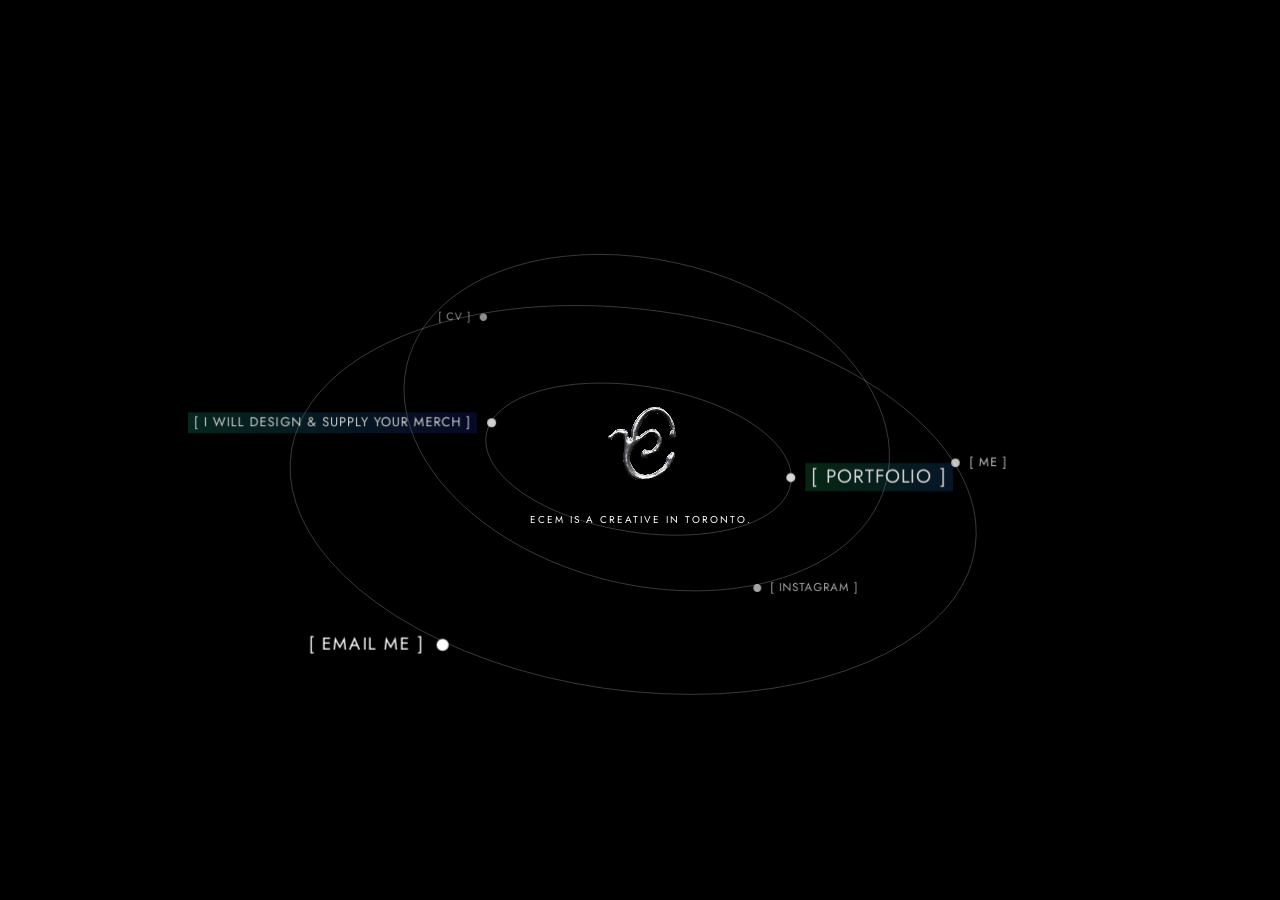
==== index.html @ b57ec080 "Home: merch link uses & Co-Authored-By: Claude Opus 5.5 <noreply@anthropic.com> Claude-Session: http" ====
<!doctype html>
<html lang="en">
<head>
<meta charset="utf-8">
<meta name="viewport" content="width=device-width, initial-scale=1, viewport-fit=cover">
<!-- The front door of ecem.world: the logo, a line about Ecem beneath it, and
     the places to go, orbiting it. The portfolio feed is at /portfolio/. -->
<title>Ecem Öztürk — ecem.world</title>
<meta name="description" content="Ecem Öztürk — designer and art director, Toronto.">
<meta property="og:type" content="website">
<meta property="og:title" content="Ecem Öztürk">
<meta property="og:description" content="Designer and art director, Toronto.">
<meta property="og:url" content="https://ecem.world/">
<script>
  // Links shared before the portfolio moved (ecem.world/#/a-project) still
  // land on that project.
  if (/^#\//.test(location.hash)) location.replace('/portfolio/' + location.hash);
  // The studio's Preview shows the portfolio; a studio tab opened before the
  // portfolio moved still asks for /?preview, so pass that along too (the
  // preview window keeps its link back to the studio).
  if (/[?&]preview/.test(location.search)) location.replace('/portfolio/' + location.search + location.hash);
</script>
<meta name="theme-color" content="#000000">
<link rel="icon" href="/assets/favicon.ico?v=2" sizes="32x32">
<link rel="preconnect" href="https://fonts.googleapis.com">
<link rel="preconnect" href="https://fonts.gstatic.com" crossorigin>
<link rel="stylesheet" href="https://fonts.googleapis.com/css2?family=Jost:ital,wght@0,300..700;1,300..700&display=swap">
<style>
  :root {
    --bg: #000;
    --fg: #fff;
    --ring: rgba(255, 255, 255, 0.22);
    --font: "Jost", Helvetica, Arial, sans-serif;
    --logo: 112px;             /* the "e" once it has settled in the middle */
    --big: min(64vmin, 560px); /* the "e" during the opening */
  }
  * { box-sizing: border-box; }
  html, body { margin: 0; height: 100%; background: var(--bg); color: var(--fg); }
  body { font: 400 13px/1.3 var(--font); overflow: hidden; -webkit-font-smoothing: antialiased; }

  .sky { position: fixed; inset: 0; }

  /* The logo: large first, then it settles, smaller, in the very middle. */
  #stage {
    position: absolute; left: 50%; top: 50%;
    width: var(--big); height: var(--big);
    transform: translate(-50%, -50%) scale(1);
    transition: transform 1400ms cubic-bezier(0.65, 0, 0.35, 1), left 1400ms cubic-bezier(0.65, 0, 0.35, 1);
    z-index: 5;
  }
  #stage canvas { display: block; width: 100% !important; height: 100% !important; }
  .settled #stage { left: var(--lx, 50%); transform: translate(-50%, -50%) scale(var(--k, 0.2)); }
  /* Once settled, the logo is drawn at its real size instead of being drawn
     large and shrunk: far fewer pixels to render every frame, so the page
     stays smooth on phones. (Swapped in with no visible change.) */
  .small #stage { width: var(--logo); height: var(--logo); transform: translate(-50%, -50%) scale(1); }

  /* The line under the logo. It is always laid out at its settled size and
     place; during the opening it is carried, larger, to just under the big
     logo (--topen, worked out in script), and glides home as one piece, so
     the letters never re-flow or re-wrap mid-motion. */
  .title {
    position: absolute; left: var(--tl, 50%); top: calc(50% + var(--logo) / 2 + 6px);
    margin: 0; z-index: 6;
    font-size: 10px; font-weight: 400; letter-spacing: 0.2em; text-transform: uppercase;
    width: max-content; max-width: 86vw; text-align: center; line-height: 1.5;
    padding-left: 0.2em;    /* balance the tracking after the last letter */
    transform-origin: 0 0; transform: var(--topen, none);
    transition: transform 1400ms cubic-bezier(0.65, 0, 0.35, 1), opacity 600ms ease;
  }
  .settled .title { transform: none; }

  /* The orbits: circles on tilting planes, traced in script, fading in one by one. */
  svg.rings { position: absolute; inset: 0; width: 100%; height: 100%; pointer-events: none; z-index: 1; }
  svg.rings path { fill: none; stroke: var(--ring); stroke-width: 1; opacity: 0; transition: opacity 900ms ease; }
  .settled svg.rings path { opacity: 1; }
  .settled svg.rings path:nth-child(2) { transition-delay: 180ms; }
  .settled svg.rings path:nth-child(3) { transition-delay: 360ms; }

  /* A point on an orbit, with its title right beside it, travelling with it.
     Point and title are one link. Behind the logo (the far half of an orbit)
     they dim and pass under it. */
  .body {
    position: absolute; left: 0; top: 0;
    display: flex; align-items: center; gap: 10px;
    color: var(--fg); text-decoration: none;
    letter-spacing: 0.08em; text-transform: uppercase;
    opacity: 0; transition: opacity 700ms ease;
    will-change: transform;
    z-index: 8;
    padding: 8px;               /* a comfortable target for a finger */
  }
  .settled .body.on { opacity: var(--o, 1); }
  /* The two main destinations: highlighted, the text staying white. */
  /* Its colour drifts slowly round the spectrum, deep enough for white text. */
  .body.mark .label { background: var(--hl, rgba(15, 138, 60, 0.2)); padding: 2px 6px; }
  /* [ PORTFOLIO ]: the main door, set larger. */
  .body.big .label { font-size: 1.45em; }
  .body .dot { width: 9px; height: 9px; border-radius: 50%; background: var(--fg); flex: none; transition: transform 200ms ease; }
  .body .label { transition: opacity 200ms ease; }
  /* Titles on the left half read toward the middle from the left. */
  .body.flip { flex-direction: row-reverse; }
  .body.flip .label { text-align: right; }
  .body .label { width: max-content; }
  @media (hover: hover) {
    .body:hover { opacity: 1 !important; }
    .body:hover .dot { transform: scale(1.5); }
  }


  /* Phones held upright: once settled on the left, the line reads from the
     left edge under the logo, on two lines, rather than running off screen. */
  @media (max-aspect-ratio: 1/1.15) {
    .title { text-align: left; max-width: 136px; padding-left: 0; }
  }
  @media (max-width: 600px) {
    :root { --logo: 84px; }
    body { font-size: 11px; }
    .body { gap: 7px; letter-spacing: 0.06em; }
    .body .dot { width: 7px; height: 7px; }
  }
  /* Leaving for the portfolio: everything else fades and the logo glides
     to its place in the portfolio's corner (see the [ PORTFOLIO ] link). */
  .leaving #stage { transition: left 900ms cubic-bezier(0.65, 0, 0.35, 1), top 900ms cubic-bezier(0.65, 0, 0.35, 1), transform 900ms cubic-bezier(0.65, 0, 0.35, 1); }
  .leaving .body, .leaving .title, .leaving svg.rings path { opacity: 0 !important; transition: opacity 380ms ease !important; }
  .no-anim #stage, .no-anim .title, .no-anim svg.rings path, .no-anim .body { transition: none !important; }
  @media (prefers-reduced-motion: reduce) {
    #stage, .title, svg.rings path, .body { transition: none !important; }
  }
</style>
</head>
<body>

<main class="sky" aria-label="ecem.world">
  <div id="stage" aria-hidden="true"></div>
  <h1 class="title">Ecem is a creative in Toronto.</h1>
  <svg class="rings" aria-hidden="true"><path/><path/><path/></svg>
  <nav id="bodies" aria-label="Pages"></nav>
</main>

<script type="importmap">
{ "imports": { "three": "/vendor/three/three.module.js" } }
</script>

<script type="module">
  import { createScene } from '/assets/scene.js?v=20261118a';

  /* ── What orbits where ─────────────────────────────────────────────
     ring: 0 innermost … 2 outermost. `at`: where the link stays on a phone,
     in degrees round its orbit (0 = straight right of the logo, -90 = up). */
  const BODIES = [
    { ring: 0, label: '[ PORTFOLIO ]', href: '/portfolio/', mark: true, big: true, at: -50 },
    { ring: 0, label: '[ I WILL DESIGN & SUPPLY YOUR MERCH ]', href: '/merch/', mark: true, at: 45 },
    { ring: 1, label: '[ INSTAGRAM ]', href: 'https://www.instagram.com/ecem.zip/', away: true, at: -74 },
    { ring: 2, label: '[ EMAIL ME ]', href: 'mailto:hello@ecem.world', at: 62 },
    { ring: 2, label: '[ CV ]', href: '/cv/', at: 40 },
    { ring: 2, label: '[ ME ]', href: '/portfolio/#/about', at: -40 },
  ];

  /* Each orbit: its radius as a share of the screen's shorter side (a
     phone held upright gets a little more), how many seconds one lap takes,
     and which way it turns. Inner orbits are quicker; all of them slow. */
  const RINGS = [
    { size: 0.17, phone: 0.25, lap: 240, dir: 1 },
    { size: 0.27, phone: 0.37, lap: 330, dir: -1 },
    { size: 0.37, phone: 0.48, lap: 440, dir: 1 },
  ];

  const root = document.documentElement;
  const sky = document.querySelector('.sky');
  const stage = document.getElementById('stage');
  const nav = document.getElementById('bodies');
  const still = matchMedia('(prefers-reduced-motion: reduce)').matches;

  // The points and their titles. Spread evenly round each orbit, with the
  // orbits offset from one another so no two titles start stacked.
  const els = BODIES.map((b, i) => {
    const onRing = BODIES.filter((x) => x.ring === b.ring);
    const k = onRing.indexOf(b);
    b.phase = (k / onRing.length) * Math.PI * 2 + b.ring * 0.9 + 0.35;
    const a = document.createElement('a');
    a.className = 'body' + (b.mark ? ' mark' : '') + (b.big ? ' big' : '');
    a.href = b.href;
    if (b.away) { a.target = '_blank'; a.rel = 'noopener'; }
    a.innerHTML = `<span class="dot"></span><span class="label"></span>`;
    a.querySelector('.label').textContent = b.label;
    nav.appendChild(a);
    return a;
  });

  /* ── How the orbits move in depth ─────────────────────────────────
     Each orbit is a circle on its own plane, always tipped well back so the
     whole system reads in 3D: points come toward you (larger, brighter, over
     the logo) and recede (smaller, dimmer, behind it). On top of that, each
     plane sways a little, very slowly, on its own rhythm.
       tip:   how far each orbit leans back (radians), and to which side
       sway:  how much that lean drifts, forward/back and side to side
       period: seconds for one sway */
  const DEPTH = {
    tip:    [1.05, -0.95, 1.12],
    swing:  [0.28, -0.22, 0.12],
    sway:   { ax: 0.14, ay: 0.12 },
    period: [96, 124, 152],
  };
  // How far the phone's orbits tip while breathing (radians).
  const PHONE_BREATH = { ax: 0.22, ay: 0.3, period: [24, 31, 38] };
  // Sizes follow the screen; a phone held upright gets slightly larger orbits.
  let W, H, cx, cy, radii, F, tipScale = 1;
  /* On a phone held upright the orbits are seen side-on: their centre, and
     the logo, sit at the left edge of the screen; the orbits are large
     circles whose right halves sweep across the screen and run off its edges,
     and each link stays still at its own place on them. */
  let phone = false;
  function layout() {
    W = sky.clientWidth; H = sky.clientHeight; cx = W / 2; cy = H / 2;
    const portrait = H > W * 1.15;
    phone = portrait;
    if (phone) {
      const logoPx = parseFloat(getComputedStyle(root).getPropertyValue('--logo'));
      cx = Math.max(logoPx / 2 + 22, W * 0.17);
      radii = [0.24, 0.35, 0.44].map((f) => H * f);
      F = radii[2] * 3.2;
      root.style.setProperty('--lx', `${cx}px`);
      root.style.setProperty('--k', String(logoPx / stage.offsetWidth));
      return;
    }
    root.style.removeProperty('--lx');
    tipScale = portrait ? 0.72 : 1;   // upright phones: a little less tipped, so orbits keep some height
    const base = Math.min(W, H);
    radii = RINGS.map((r) => base * (portrait ? r.phone : r.size));
    F = radii[2] * 3.2;            // camera distance: how strong the perspective is
    root.style.setProperty('--k', String(parseFloat(getComputedStyle(root).getPropertyValue('--logo')) / stage.offsetWidth));
  }
  // The line under the logo: its settled place, and the larger place under
  // the big logo it starts from during the opening (see .title).
  const title = document.querySelector('.title');
  function placeTitle() {
    const w = title.offsetWidth;
    const left = phone ? 16 : W / 2 - w / 2;
    title.style.setProperty('--tl', `${left}px`);
    const s = 1.5, big = stage.offsetWidth;
    const dx = W / 2 - (w * s) / 2 - left;
    const dy = H / 2 + big / 2 + 14 - title.offsetTop;
    title.style.setProperty('--topen', `translate(${dx}px, ${dy}px) scale(${s})`);
  }
  addEventListener('resize', () => { layout(); placeTitle(); });
  layout();
  placeTitle();
  // The font arriving changes the line's width: place it again.
  if (document.fonts) document.fonts.ready.then(placeTitle);

  // A point at angle `a` on orbit k, at that orbit's moment `t`: tipped onto
  // its plane, then seen in perspective. Returns screen x, y, depth z
  // (positive = toward you) and the perspective scale.
  function project(k, a, t) {
    const per = phone ? PHONE_BREATH.period[k] : DEPTH.period[k];
    const ph = k * 2.1;
    // Phones: the orbits face you and only breathe — each slowly tips a
    // little toward and away from you, on its own rhythm, so the arcs swell
    // and settle in depth while the links keep their places on them.
    const tx = phone
      ? PHONE_BREATH.ax * Math.sin((2 * Math.PI * t) / per + ph)
      : DEPTH.tip[k] * tipScale + DEPTH.sway.ax * Math.sin((2 * Math.PI * t) / per + ph);
    const ty = phone
      ? PHONE_BREATH.ay * Math.sin((2 * Math.PI * t) / (per * 1.31) + ph * 1.7)
      : DEPTH.swing[k] + DEPTH.sway.ay * Math.sin((2 * Math.PI * t) / (per * 1.31) + ph * 1.7);
    const r = radii[k];
    let x = r * Math.cos(a), y = r * Math.sin(a), z = 0;
    // tip forward/back round the horizontal axis
    const y1 = y * Math.cos(tx), z1 = y * Math.sin(tx);
    // swing round the vertical axis
    const x2 = x * Math.cos(ty) + z1 * Math.sin(ty), z2 = -x * Math.sin(ty) + z1 * Math.cos(ty);
    const s = F / (F - z2);
    return { x: cx + x2 * s, y: cy + y1 * s, z: z2, s };
  }

  // Motion: each orbit keeps its own clock; hovering a title holds its orbit
  // (turning and tilting) still so it is easy to click.
  let last = null;
  const held = new Set();
  els.forEach((el, i) => {
    el.addEventListener('mouseenter', () => held.add(BODIES[i].ring));
    el.addEventListener('mouseleave', () => held.delete(BODIES[i].ring));
  });
  const ringT = RINGS.map(() => 0);
  let clock = 0;
  function tick(now) {
    if (last !== null) {
      const dt = Math.min((now - last) / 1000, 0.05);
      if (!still) RINGS.forEach((_, k) => { if (!held.has(k)) ringT[k] += dt; });
      clock += dt;
    }
    last = now;
    draw();
    requestAnimationFrame(tick);
  }

  function draw() {
    // The orbits themselves, traced through their tilted planes.
    paths.forEach((path, k) => {
      let d = '';
      for (let n = 0; n <= 96; n++) {
        const q = project(k, (n / 96) * Math.PI * 2, ringT[k]);
        d += (n ? 'L' : 'M') + q.x.toFixed(1) + ' ' + q.y.toFixed(1);
      }
      path.setAttribute('d', d + 'Z');
    });
    // The highlight's colour: a slow, subtle drift round the spectrum.
    const hue = (140 + clock * 2.4) % 360;   // one round of colours in about 2½ minutes
    BODIES.forEach((b, i) => {
      const r = RINGS[b.ring];
      const ang = phone ? (b.at * Math.PI) / 180 : b.phase + (r.dir * ringT[b.ring] * Math.PI * 2) / r.lap;
      const q = project(b.ring, ang, ringT[b.ring]);
      const el = els[i];
      // Titles run outward from the middle, away from the logo. If that side
      // of the screen is short of room they wrap onto more lines; only when
      // there is really no room do they cross to the other side.
      const label = el.lastElementChild;
      const edge = 12, gap = 28;
      const outward = q.x >= cx ? W - edge - q.x - gap : q.x - edge - gap;
      const inward = q.x >= cx ? q.x - edge - gap : W - edge - q.x - gap;
      // A title crosses to the other side only if it can't fit outward even
      // when wrapped (short titles need only their own width).
      label.style.maxWidth = 'none';
      const need = Math.min(label.offsetWidth, 110);
      // Some resistance, so a title near the edge doesn't flick from side to
      // side as its orbit breathes: once crossed, it needs clear room to come back.
      const cross = el.dataset.cross === '1' ? outward < need + 36 : outward < need - 4;
      el.dataset.cross = cross ? '1' : '0';
      const flip = (q.x < cx) !== cross;
      label.style.maxWidth = `${Math.max(60, Math.floor(cross ? inward : outward))}px`;
      el.classList.toggle('flip', flip);
      // The dot's own centre sits exactly on the orbit; nearer points are
      // drawn larger and brighter, further ones smaller, dimmer and, once
      // they are behind the middle, underneath the logo.
      const dot = el.firstElementChild;
      const dx = dot.offsetLeft + dot.offsetWidth / 2;
      const dy = dot.offsetTop + dot.offsetHeight / 2;
      const s = Math.max(0.7, Math.min(1.35, q.s));
      el.style.transform = `translate(${q.x}px, ${q.y}px) scale(${s.toFixed(3)}) translate(${-dx}px, ${-dy}px)`;
      const depth = Math.max(-1, Math.min(1, q.z / radii[2]));
      el.style.setProperty('--o', Math.min(1, (phone ? 0.92 : 0.82) + depth * 0.4).toFixed(3));
      el.style.zIndex = q.z < 0 ? 2 : 8;
      if (b.mark) {
        const h1 = (hue + i * 22) % 360, h2 = (h1 + 70) % 360;
        el.style.setProperty('--hl', `linear-gradient(90deg, hsl(${h1} 85% 55% / 0.2), hsl(${h2} 85% 55% / 0.2))`);
      }
    });
  }
  const paths = [...document.querySelectorAll('svg.rings path')];
  draw();
  requestAnimationFrame(tick);

  // Into the portfolio: the logo travels to where the portfolio keeps it
  // (top left: 92px on wide screens, 79px on phones), the rest fades away,
  // then the portfolio opens around it.
  // Draw the settled logo at its real size (see .small). Only once it has
  // stopped moving: the swap is invisible at rest, not mid-glide.
  function drawSmall() {
    root.classList.add('no-anim', 'small');
    requestAnimationFrame(() => requestAnimationFrame(() => root.classList.remove('no-anim')));
  }
  function afterGlide(fn) {
    let done = false;
    const finish = () => { if (done) return; done = true; stage.removeEventListener('transitionend', onEnd); fn(); };
    const onEnd = (e) => { if (e.target === stage && e.propertyName === 'transform') finish(); };
    stage.addEventListener('transitionend', onEnd);
    setTimeout(finish, 4000);   // in case no transition ran at all
  }
  function toCorner() {
    const wide = innerWidth > 860;
    const size = wide ? 92 : 79, left = wide ? 4 : 0, top = wide ? 8 : 4;
    stage.style.left = `${left + size / 2}px`;
    stage.style.top = `${top + size / 2}px`;
    stage.style.transform = `translate(-50%, -50%) scale(${size / stage.offsetWidth})`;
  }
  // Back from the portfolio: the logo, starting in the portfolio's corner,
  // glides back to the middle, then the orbits, links and title fade in.
  function comeHome() {
    stage.style.left = stage.style.top = stage.style.transform = '';
    setTimeout(() => root.classList.remove('leaving'), 900);
  }
  const portfolioLink = els[BODIES.findIndex((b) => b.href === '/portfolio/')];
  portfolioLink.addEventListener('click', (e) => {
    if (e.metaKey || e.ctrlKey || e.shiftKey || e.altKey || still) return;
    e.preventDefault();
    root.classList.add('leaving');
    toCorner();
    try { sessionStorage.setItem('ecem.world:arrive', '1'); } catch (err) { /* storage blocked */ }
    setTimeout(() => { location.href = portfolioLink.href; }, 920);
  });
  // Coming back with the browser's Back button to this same page (kept in
  // memory, still in its "leaving" state): play the way out in reverse.
  addEventListener('pageshow', (e) => {
    if (!e.persisted || !root.classList.contains('leaving')) return;
    comeHome();
  });

  // The opening: the logo large on black, then it settles in the middle, the
  // orbits draw in, and the points arrive one by one.
  const wait = (ms) => new Promise((r) => setTimeout(r, ms));
  const ready = createScene(stage).catch((err) => console.error('3D scene failed to start:', err));
  let seen = false, returning = false;
  try { seen = !!sessionStorage.getItem('ecem.world:intro'); sessionStorage.setItem('ecem.world:intro', '1'); } catch (e) { /* storage blocked */ }
  if (!seen) {
    await Promise.race([ready, wait(3500)]);
    await wait(still ? 0 : 1100);
  } else {
    // Coming back: no opening. From the portfolio's logo, the logo starts in
    // the portfolio's corner and glides home; otherwise straight to the
    // settled view.
    try {
      // Only a fresh note counts: straight back from the portfolio, not a
      // visit to the CV or elsewhere first.
      returning = Date.now() - Number(sessionStorage.getItem('ecem.world:return') || 0) < 5000;
      sessionStorage.removeItem('ecem.world:return');
    } catch (e) { /* storage blocked */ }
    root.classList.add('no-anim');
    if (returning && !still) { root.classList.add('leaving'); toCorner(); }
    requestAnimationFrame(() => requestAnimationFrame(() => {
      root.classList.remove('no-anim');
      if (returning && !still) comeHome();
    }));
  }
  root.classList.add('settled');
  // When the logo has finished moving, swap it to drawing at its real size.
  if (still || (seen && !returning)) drawSmall();
  else afterGlide(drawSmall);
  els.forEach((el, i) => setTimeout(() => el.classList.add('on'), still || seen ? 0 : 900 + i * 140));
</script>
</body>
</html>
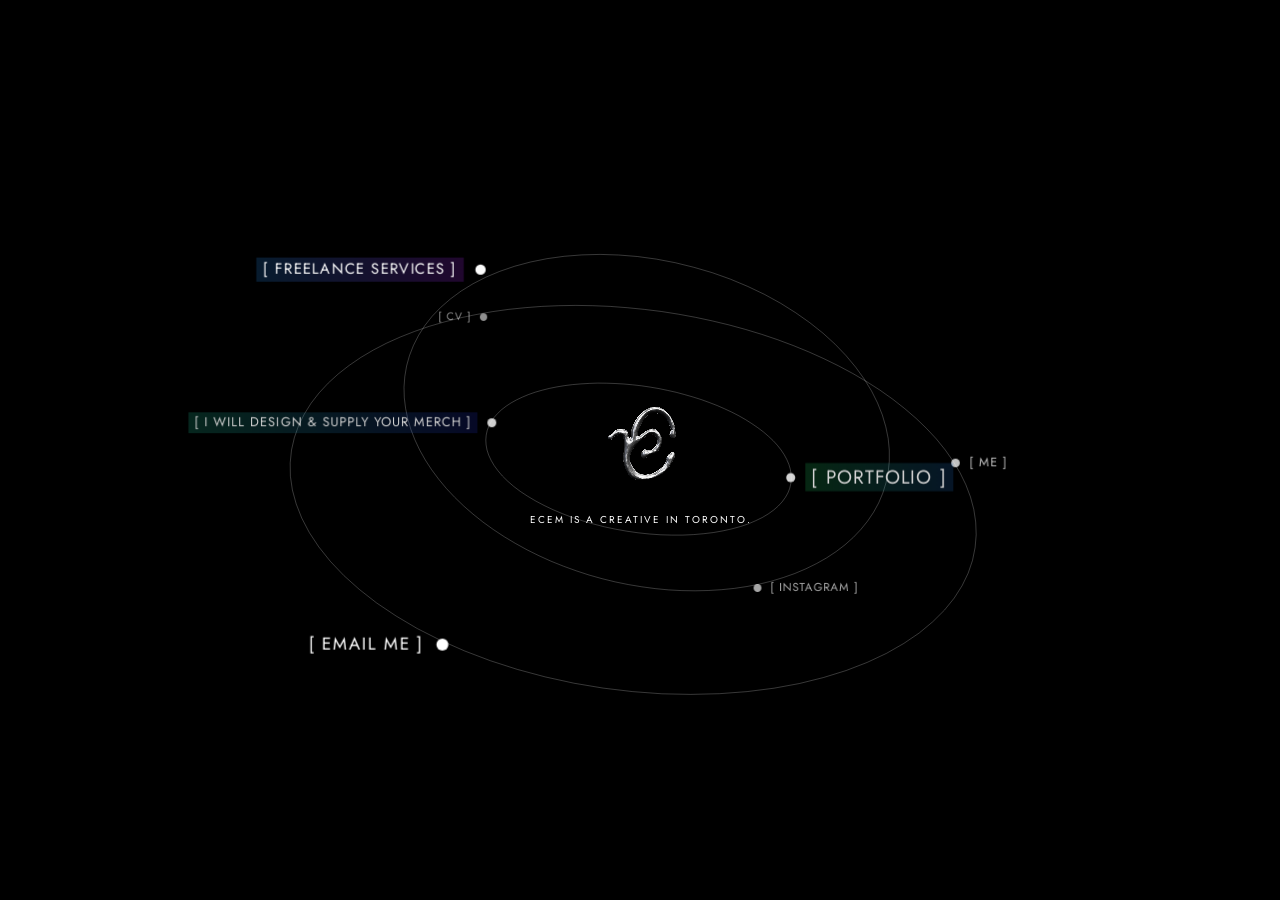
==== commit 5f35de43: "Home: [ FREELANCE SERVICES ] link, highlighted, with a holding page Co-Authored-By: Claude Opus 5.5 " ====
--- a/index.html
+++ b/index.html
@@ -152,6 +152,7 @@
     { ring: 0, label: '[ PORTFOLIO ]', href: '/portfolio/', mark: true, big: true, at: -50 },
     { ring: 0, label: '[ I WILL DESIGN & SUPPLY YOUR MERCH ]', href: '/merch/', mark: true, at: 45 },
     { ring: 1, label: '[ INSTAGRAM ]', href: 'https://www.instagram.com/ecem.zip/', away: true, at: -74 },
+    { ring: 1, label: '[ FREELANCE SERVICES ]', href: '/freelance/', mark: true, at: -14 },
     { ring: 2, label: '[ EMAIL ME ]', href: 'mailto:hello@ecem.world', at: 62 },
     { ring: 2, label: '[ CV ]', href: '/cv/', at: 40 },
     { ring: 2, label: '[ ME ]', href: '/portfolio/#/about', at: -40 },
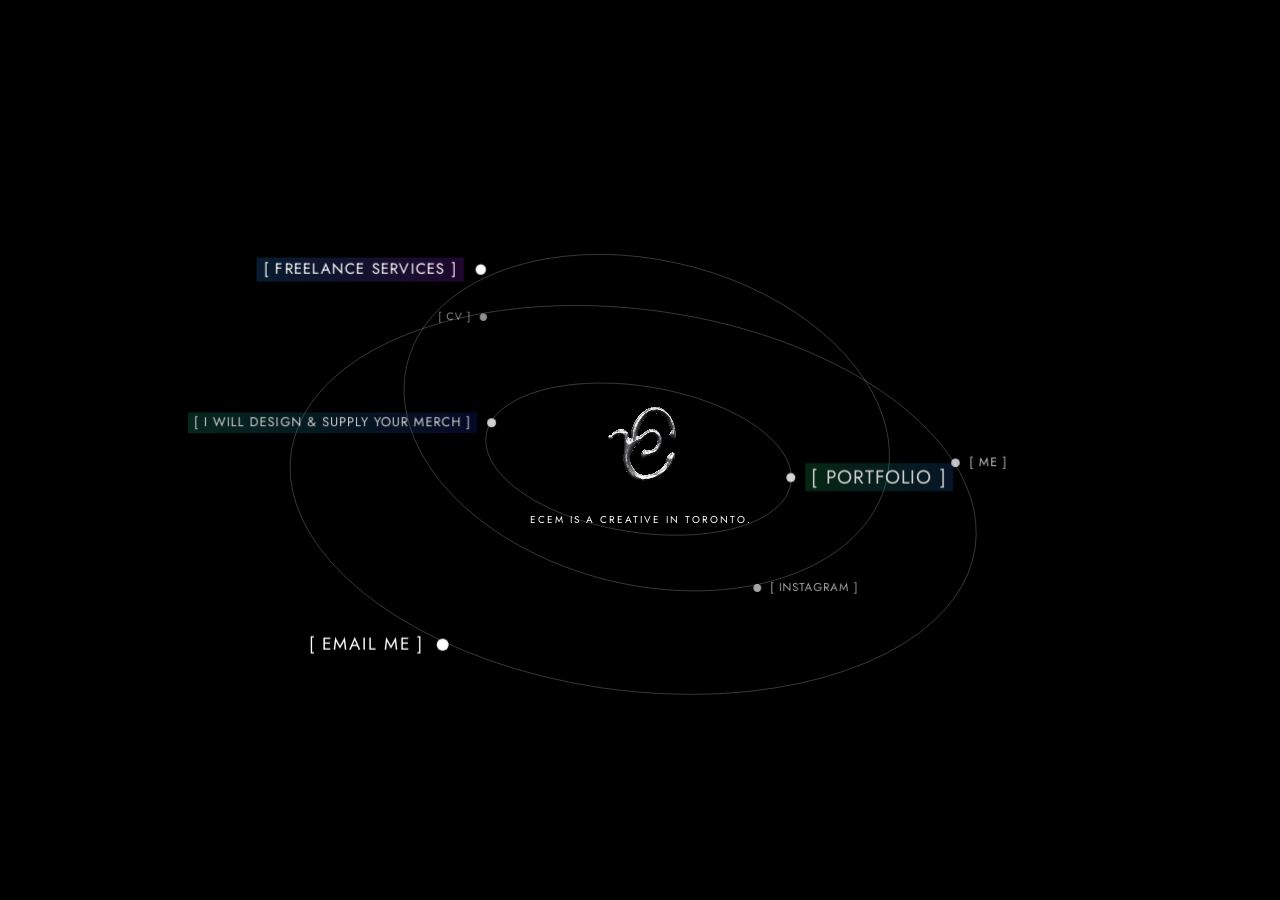
==== commit 71596f0a: "Home, phones: [ PORTFOLIO ] larger and in the middle Co-Authored-By: Claude Opus 5.5 <noreply@anthro" ====
--- a/index.html
+++ b/index.html
@@ -113,6 +113,10 @@
   @media (max-aspect-ratio: 1/1.15) {
     .title { text-align: left; max-width: 136px; padding-left: 0; }
   }
+  /* Phones held upright: [ PORTFOLIO ] sits in the middle, set larger still. */
+  @media (max-aspect-ratio: 1/1.15) {
+    .body.big .label { font-size: 2em; }
+  }
   @media (max-width: 600px) {
     :root { --logo: 84px; }
     body { font-size: 11px; }
@@ -149,10 +153,10 @@
      ring: 0 innermost … 2 outermost. `at`: where the link stays on a phone,
      in degrees round its orbit (0 = straight right of the logo, -90 = up). */
   const BODIES = [
-    { ring: 0, label: '[ PORTFOLIO ]', href: '/portfolio/', mark: true, big: true, at: -50 },
+    { ring: 0, label: '[ PORTFOLIO ]', href: '/portfolio/', mark: true, big: true, at: -24 },
     { ring: 0, label: '[ I WILL DESIGN & SUPPLY YOUR MERCH ]', href: '/merch/', mark: true, at: 45 },
     { ring: 1, label: '[ INSTAGRAM ]', href: 'https://www.instagram.com/ecem.zip/', away: true, at: -74 },
-    { ring: 1, label: '[ FREELANCE SERVICES ]', href: '/freelance/', mark: true, at: -14 },
+    { ring: 1, label: '[ FREELANCE SERVICES ]', href: '/freelance/', mark: true, at: -42 },
     { ring: 2, label: '[ EMAIL ME ]', href: 'mailto:hello@ecem.world', at: 62 },
     { ring: 2, label: '[ CV ]', href: '/cv/', at: 40 },
     { ring: 2, label: '[ ME ]', href: '/portfolio/#/about', at: -40 },
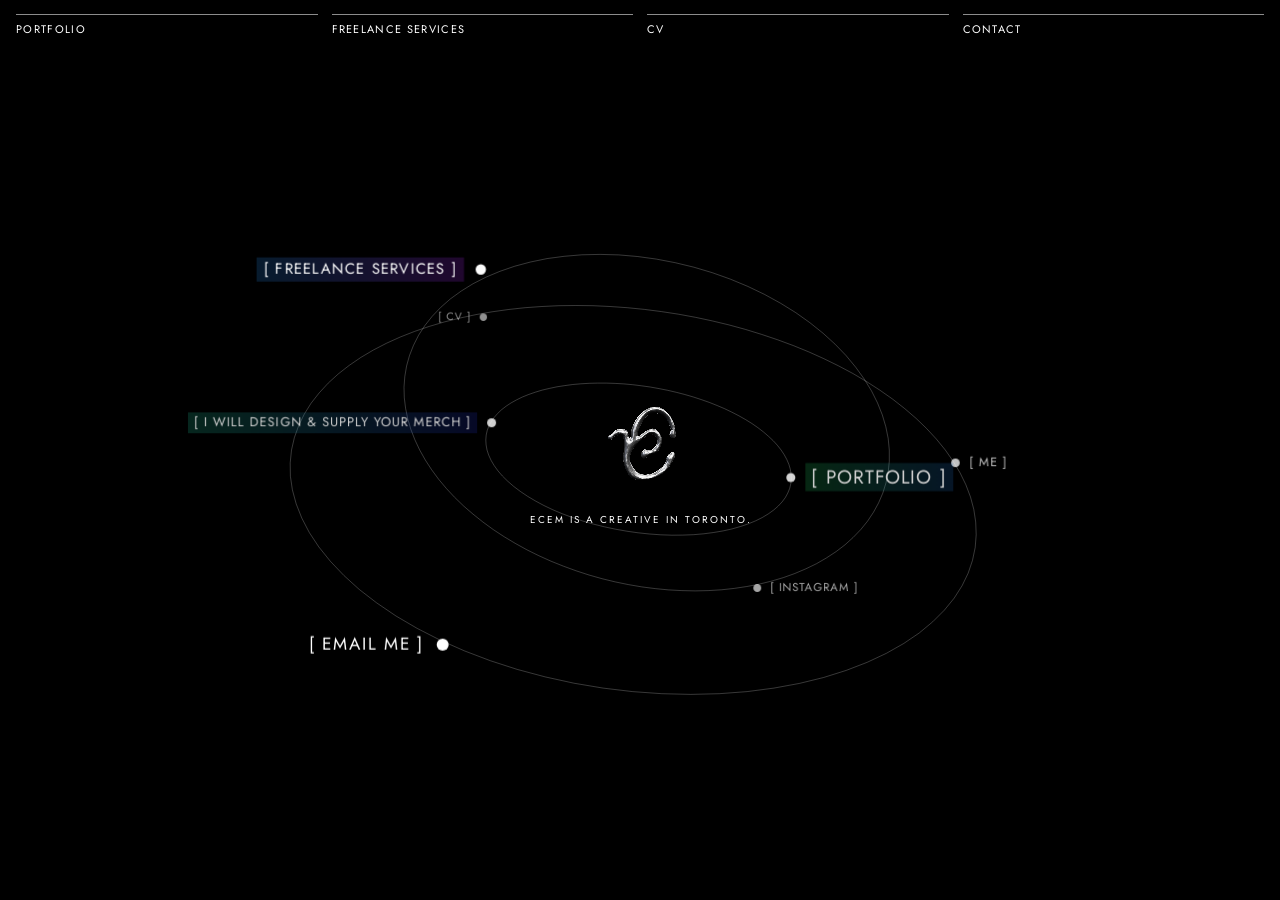
==== commit 42baadea: "Home: the essentials in a top row above the orbit Portfolio, Freelance Services, CV and Contact, eac" ====
--- a/index.html
+++ b/index.html
@@ -115,7 +115,7 @@
   }
   /* Phones held upright: [ PORTFOLIO ] sits in the middle, set larger still. */
   @media (max-aspect-ratio: 1/1.15) {
-    .body.big .label { font-size: 2em; }
+    .body.big .label { font-size: 2em; white-space: nowrap; }
   }
   @media (max-width: 600px) {
     :root { --logo: 84px; }
@@ -123,6 +123,33 @@
     .body { gap: 7px; letter-spacing: 0.06em; }
     .body .dot { width: 7px; height: 7px; }
   }
+
+  /* The essentials, always in plain sight above the orbit: four links, each
+     on its own hairline, splitting the width evenly. They arrive with the
+     orbit and leave with it. */
+  .top {
+    position: fixed; left: 0; right: 0; top: 0; z-index: 12;
+    display: grid; grid-template-columns: repeat(4, minmax(0, 1fr)); gap: 0 14px;
+    padding: 14px 16px 0;
+    opacity: 0; transition: opacity 900ms ease 300ms;
+  }
+  .settled .top { opacity: 1; }
+  .top a {
+    border-top: 1px solid rgba(255, 255, 255, 0.55); padding: 7px 0 10px;
+    color: var(--fg); text-decoration: none; text-transform: uppercase;
+    letter-spacing: 0.12em; font-size: 11px; white-space: nowrap; overflow: hidden; text-overflow: ellipsis;
+    transition: border-color 200ms ease;
+  }
+  .top a:hover { border-top-color: #fff; }
+  .top .short { display: none; }
+  @media (max-width: 600px) {
+    .top { gap: 0 10px; padding: 10px 12px 0; }
+    .top a { font-size: 10px; letter-spacing: 0.08em; }
+    .top .long { display: none; }
+    .top .short { display: inline; }
+  }
+  .leaving .top { opacity: 0 !important; transition: opacity 380ms ease !important; }
+  .no-anim .top { transition: none !important; }
   /* Leaving for the portfolio: everything else fades and the logo glides
      to its place in the portfolio's corner (see the [ PORTFOLIO ] link). */
   .leaving #stage { transition: left 900ms cubic-bezier(0.65, 0, 0.35, 1), top 900ms cubic-bezier(0.65, 0, 0.35, 1), transform 900ms cubic-bezier(0.65, 0, 0.35, 1); }
@@ -134,6 +161,13 @@
 </style>
 </head>
 <body>
+
+<nav class="top" aria-label="Main">
+  <a href="/portfolio/">Portfolio</a>
+  <a href="/freelance/"><span class="long">Freelance Services</span><span class="short">Freelance</span></a>
+  <a href="/cv/">CV</a>
+  <a href="mailto:hello@ecem.world">Contact</a>
+</nav>
 
 <main class="sky" aria-label="ecem.world">
   <div id="stage" aria-hidden="true"></div>
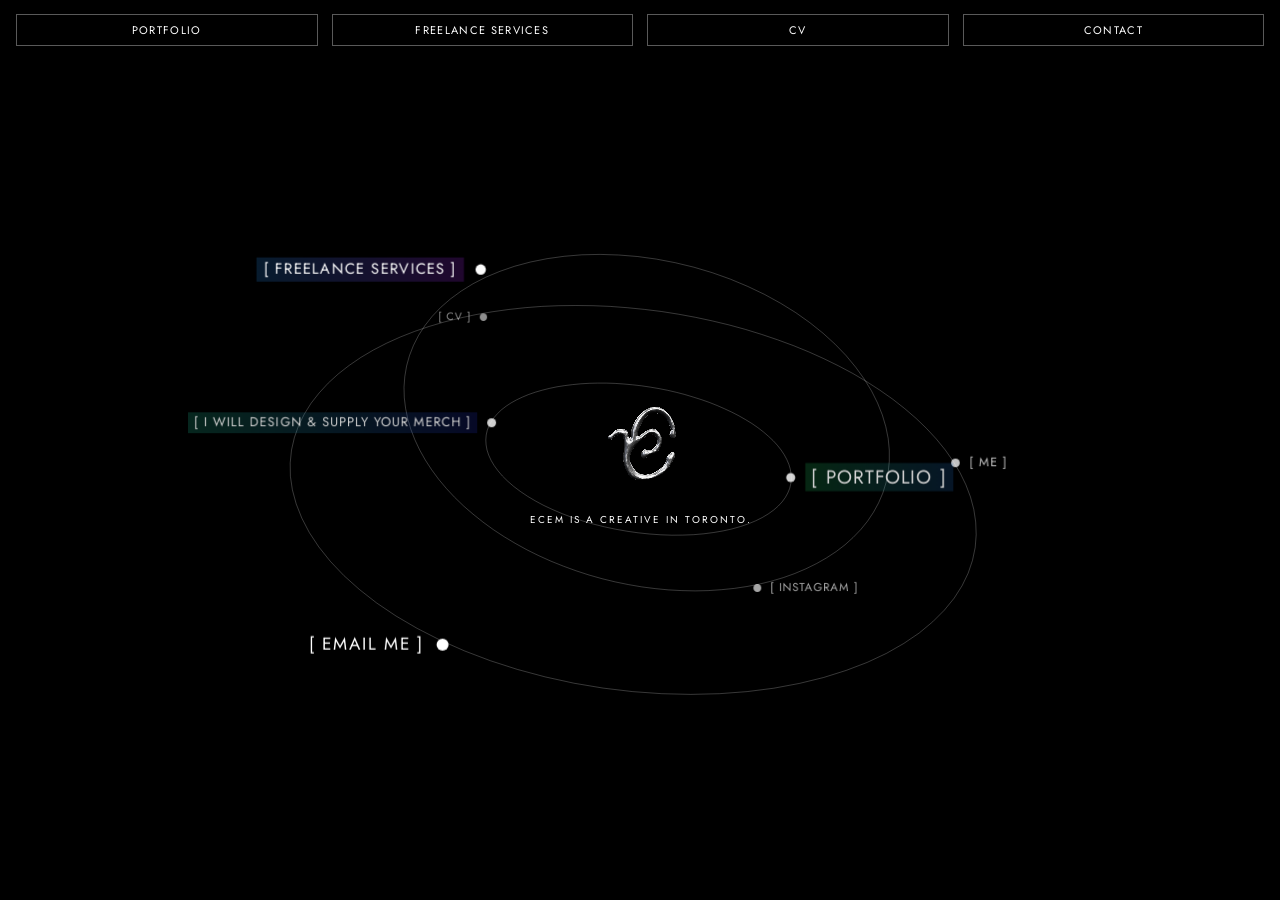
==== commit edd82e33: "Home: the top links as thin outlined boxes Co-Authored-By: Claude Opus 5.5 <noreply@anthropic.com> C" ====
--- a/index.html
+++ b/index.html
@@ -125,7 +125,7 @@
   }
 
   /* The essentials, always in plain sight above the orbit: four links, each
-     on its own hairline, splitting the width evenly. They arrive with the
+     in its own hairline box, splitting the width evenly. They arrive with the
      orbit and leave with it. */
   .top {
     position: fixed; left: 0; right: 0; top: 0; z-index: 12;
@@ -135,16 +135,17 @@
   }
   .settled .top { opacity: 1; }
   .top a {
-    border-top: 1px solid rgba(255, 255, 255, 0.55); padding: 7px 0 10px;
+    border: 1px solid rgba(255, 255, 255, 0.35); padding: 8px 10px; background: #000;
+    text-align: center;
     color: var(--fg); text-decoration: none; text-transform: uppercase;
     letter-spacing: 0.12em; font-size: 11px; white-space: nowrap; overflow: hidden; text-overflow: ellipsis;
-    transition: border-color 200ms ease;
-  }
-  .top a:hover { border-top-color: #fff; }
+    transition: border-color 200ms ease, background 200ms ease;
+  }
+  .top a:hover { border-color: #fff; background: #111; }
   .top .short { display: none; }
   @media (max-width: 600px) {
-    .top { gap: 0 10px; padding: 10px 12px 0; }
-    .top a { font-size: 10px; letter-spacing: 0.08em; }
+    .top { gap: 0 8px; padding: 10px 12px 0; }
+    .top a { font-size: 10px; letter-spacing: 0.08em; padding: 7px 4px; }
     .top .long { display: none; }
     .top .short { display: inline; }
   }
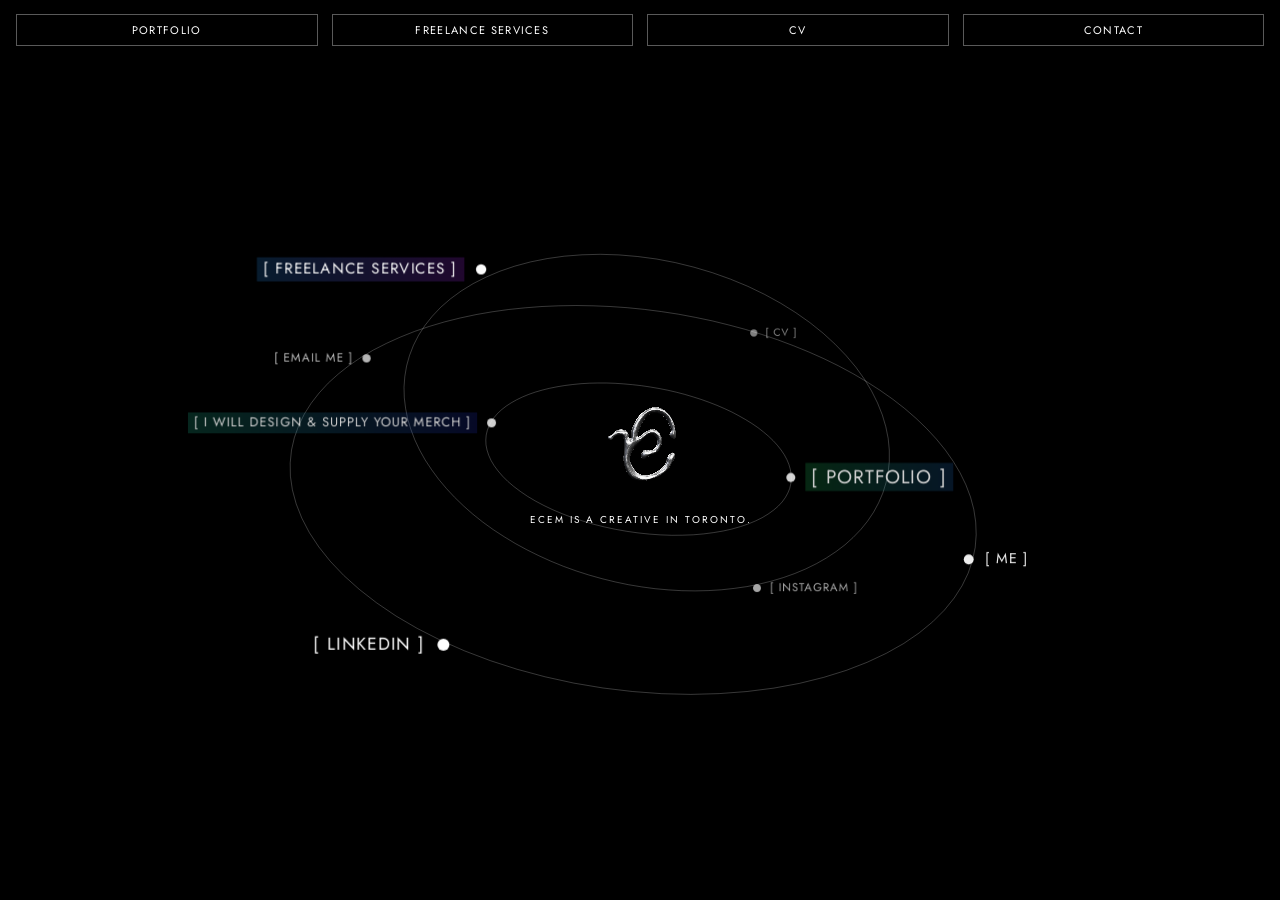
==== commit 9e70d4b5: "Faster portfolio loading; [ LINKEDIN ] on the orbit Videos below the first posts get their file only" ====
--- a/index.html
+++ b/index.html
@@ -192,6 +192,7 @@
     { ring: 0, label: '[ I WILL DESIGN & SUPPLY YOUR MERCH ]', href: '/merch/', mark: true, at: 45 },
     { ring: 1, label: '[ INSTAGRAM ]', href: 'https://www.instagram.com/ecem.zip/', away: true, at: -74 },
     { ring: 1, label: '[ FREELANCE SERVICES ]', href: '/freelance/', mark: true, at: -42 },
+    { ring: 2, label: '[ LINKEDIN ]', href: 'https://www.linkedin.com/in/ecem-%C3%B6zt%C3%BCrk/', away: true, at: 88 },
     { ring: 2, label: '[ EMAIL ME ]', href: 'mailto:hello@ecem.world', at: 62 },
     { ring: 2, label: '[ CV ]', href: '/cv/', at: 40 },
     { ring: 2, label: '[ ME ]', href: '/portfolio/#/about', at: -40 },
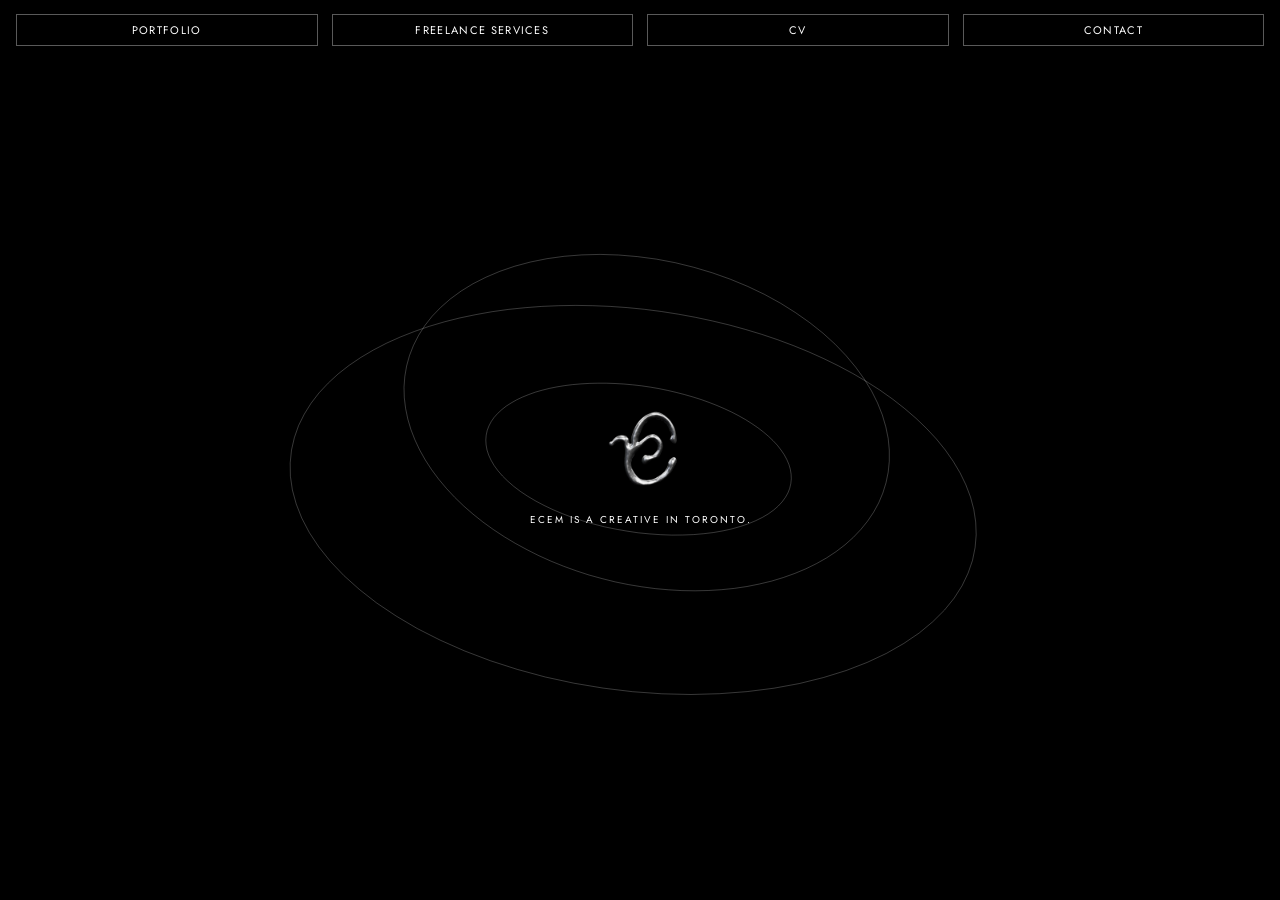
==== commit 75923416: "Home: the logo shows at once and the opening no longer waits for 3D - A still of the logo's first fr" ====
--- a/index.html
+++ b/index.html
@@ -24,6 +24,15 @@
 <link rel="icon" href="/assets/favicon.ico?v=2" sizes="32x32">
 <link rel="preconnect" href="https://fonts.googleapis.com">
 <link rel="preconnect" href="https://fonts.gstatic.com" crossorigin>
+<!-- The logo arrives first: its still frame straight away, and everything the
+     live 3D logo needs downloading at once rather than one after another. -->
+<link rel="preload" href="/assets/logo-still.webp" as="image" fetchpriority="high">
+<link rel="preload" href="/model/model.glb" as="fetch" crossorigin="anonymous">
+<link rel="modulepreload" href="/vendor/three/three.module.js">
+<link rel="modulepreload" href="/assets/scene.js?v=20261124a">
+<link rel="modulepreload" href="/vendor/three/loaders/GLTFLoader.js">
+<link rel="modulepreload" href="/vendor/three/environments/RoomEnvironment.js">
+<link rel="modulepreload" href="/vendor/three/utils/BufferGeometryUtils.js">
 <link rel="stylesheet" href="https://fonts.googleapis.com/css2?family=Jost:ital,wght@0,300..700;1,300..700&display=swap">
 <style>
   :root {
@@ -48,7 +57,12 @@
     transition: transform 1400ms cubic-bezier(0.65, 0, 0.35, 1), left 1400ms cubic-bezier(0.65, 0, 0.35, 1);
     z-index: 5;
   }
-  #stage canvas { display: block; width: 100% !important; height: 100% !important; }
+  #stage canvas { display: block; width: 100% !important; height: 100% !important; position: relative; opacity: 0; transition: opacity 450ms ease; }
+  /* The logo's still first frame, shown at once; the live logo fades in over
+     it once drawn (scene.js marks #stage "live"), then the still steps away. */
+  #stage .still { position: absolute; inset: 0; width: 100%; height: 100%; transition: opacity 0s linear 500ms; }
+  #stage.live canvas { opacity: 1; }
+  #stage.live .still { opacity: 0; }
   .settled #stage { left: var(--lx, 50%); transform: translate(-50%, -50%) scale(var(--k, 0.2)); }
   /* Once settled, the logo is drawn at its real size instead of being drawn
      large and shrunk: far fewer pixels to render every frame, so the page
@@ -171,7 +185,7 @@
 </nav>
 
 <main class="sky" aria-label="ecem.world">
-  <div id="stage" aria-hidden="true"></div>
+  <div id="stage" aria-hidden="true"><img class="still" src="/assets/logo-still.webp" alt="" fetchpriority="high" decoding="sync"></div>
   <h1 class="title">Ecem is a creative in Toronto.</h1>
   <svg class="rings" aria-hidden="true"><path/><path/><path/></svg>
   <nav id="bodies" aria-label="Pages"></nav>
@@ -182,7 +196,8 @@
 </script>
 
 <script type="module">
-  import { createScene } from '/assets/scene.js?v=20261118a';
+  // The 3D logo is fetched on the side, so the opening doesn't wait for it.
+  const createScene = (el) => import('/assets/scene.js?v=20261124a').then((m) => m.createScene(el));
 
   /* ── What orbits where ─────────────────────────────────────────────
      ring: 0 innermost … 2 outermost. `at`: where the link stays on a phone,
@@ -444,7 +459,11 @@
   let seen = false, returning = false;
   try { seen = !!sessionStorage.getItem('ecem.world:intro'); sessionStorage.setItem('ecem.world:intro', '1'); } catch (e) { /* storage blocked */ }
   if (!seen) {
-    await Promise.race([ready, wait(3500)]);
+    // The opening starts as soon as the logo can be seen: the still frame,
+    // or the live logo if that happens to be first.
+    const stillImg = stage.querySelector('.still');
+    const stillShown = stillImg.complete ? Promise.resolve() : new Promise((r) => { stillImg.onload = stillImg.onerror = r; });
+    await Promise.race([ready, stillShown, wait(3500)]);
     await wait(still ? 0 : 1100);
   } else {
     // Coming back: no opening. From the portfolio's logo, the logo starts in
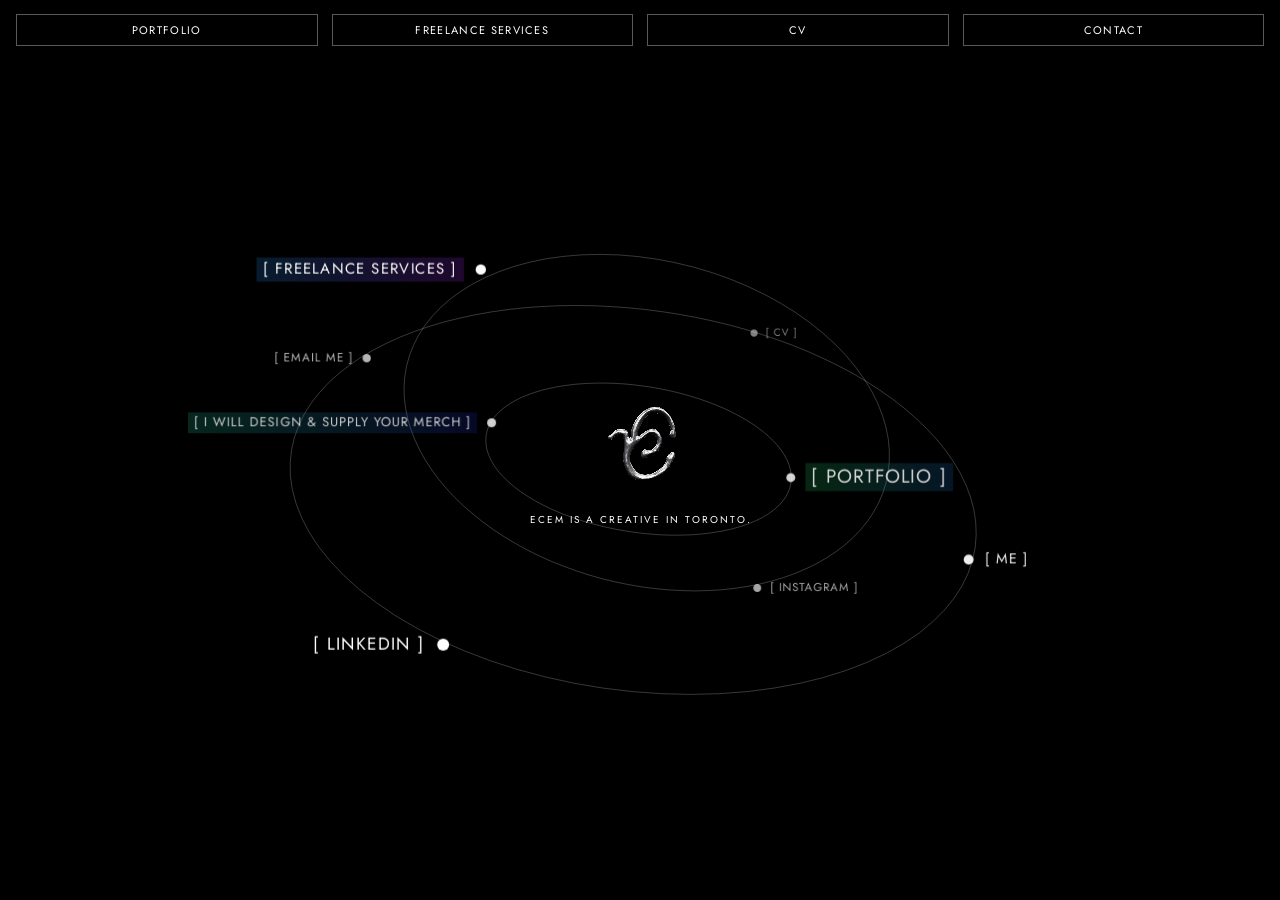
==== commit 26815869: "Fix: portfolio logo missing — import map before the early downloads The modulepreload links ran befo" ====
--- a/index.html
+++ b/index.html
@@ -24,6 +24,10 @@
 <link rel="icon" href="/assets/favicon.ico?v=2" sizes="32x32">
 <link rel="preconnect" href="https://fonts.googleapis.com">
 <link rel="preconnect" href="https://fonts.gstatic.com" crossorigin>
+<!-- Where "three" lives: must come before anything loads the 3D code. -->
+<script type="importmap">
+{ "imports": { "three": "/vendor/three/three.module.js" } }
+</script>
 <!-- The logo arrives first: its still frame straight away, and everything the
      live 3D logo needs downloading at once rather than one after another. -->
 <link rel="preload" href="/assets/logo-still.webp" as="image" fetchpriority="high">
@@ -191,9 +195,6 @@
   <nav id="bodies" aria-label="Pages"></nav>
 </main>
 
-<script type="importmap">
-{ "imports": { "three": "/vendor/three/three.module.js" } }
-</script>
 
 <script type="module">
   // The 3D logo is fetched on the side, so the opening doesn't wait for it.
